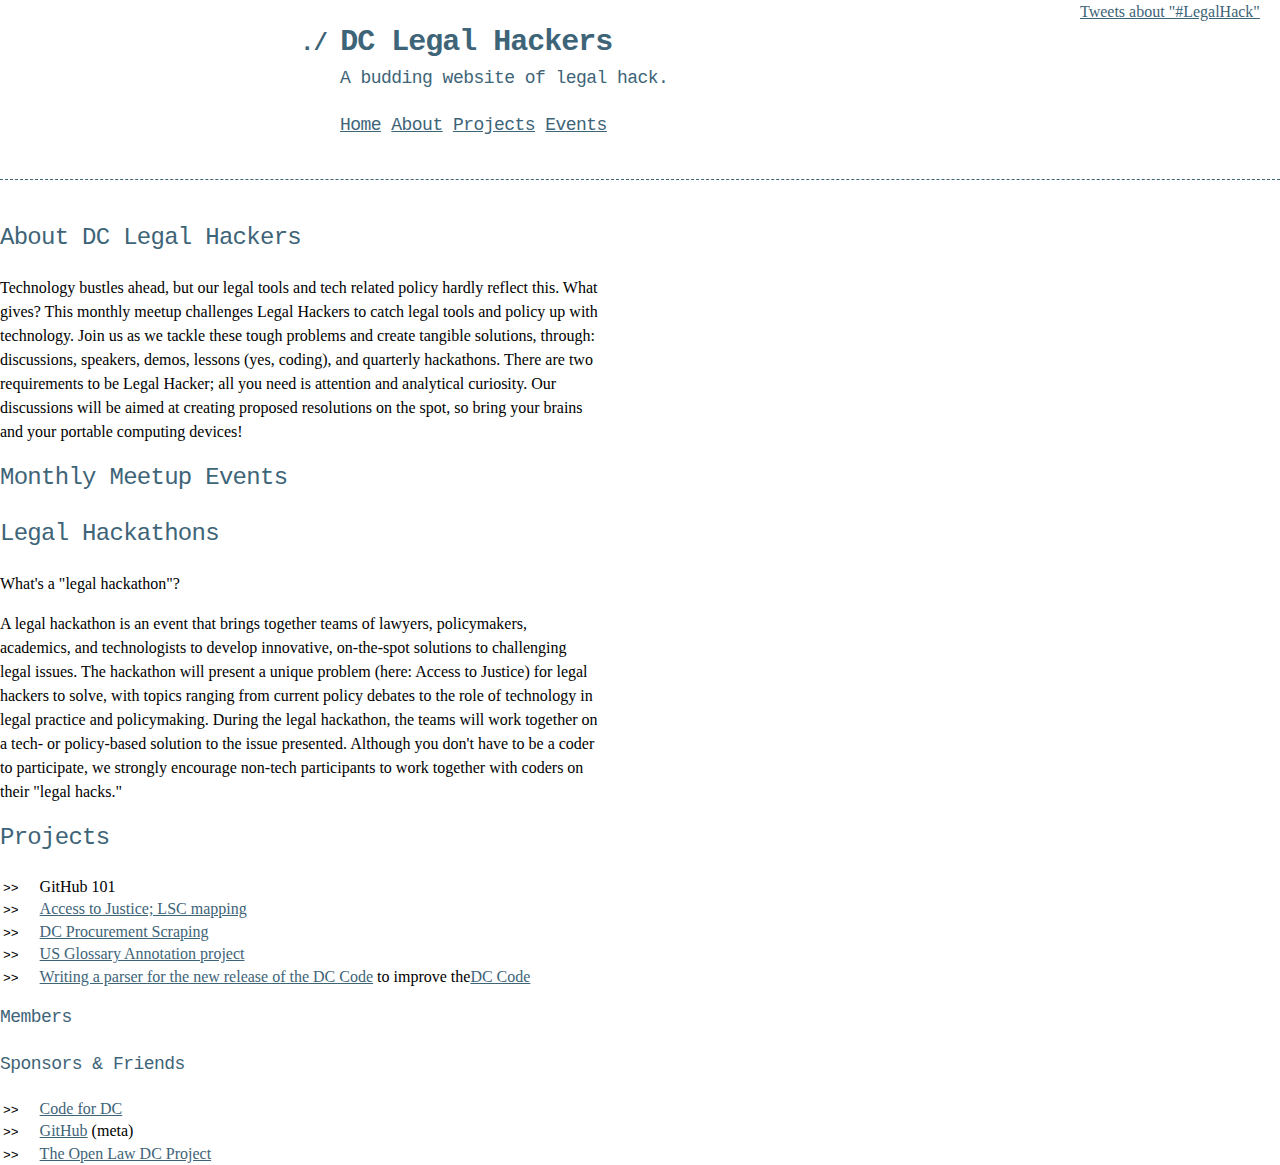
==== index.html @ 434358d4 "Update index.html" ====
<!DOCTYPE html>
<html>
  <head>
  <div id="menu" style="height:200px;width:200px;float:right;"> <a class="twitter-timeline"  href="https://twitter.com/search?q=%23LegalHack"  data-widget-id="386564910894682112">Tweets about "#LegalHack"</a>
<script>!function(d,s,id){var js,fjs=d.getElementsByTagName(s)[0],p=/^http:/.test(d.location)?'http':'https';if(!d.getElementById(id)){js=d.createElement(s);js.id=id;js.src=p+"://platform.twitter.com/widgets.js";fjs.parentNode.insertBefore(js,fjs);}}(document,"script","twitter-wjs");</script></div>
    <meta charset='utf-8'>
    <meta http-equiv="X-UA-Compatible" content="chrome=1">

    <link rel="stylesheet" type="text/css" href="stylesheets/stylesheet.css" media="screen" />
    <link rel="stylesheet" type="text/css" href="stylesheets/pygment_trac.css" media="screen" />
    <link rel="stylesheet" type="text/css" href="stylesheets/print.css" media="print" />

    <title>DC Legal Hackers by dclegalhackers</title>
  </head>

  <body>
    <header>
  
    
      <div class="container">
        <h1>DC Legal Hackers</h1>
        <h2>A budding website of legal hack. </h2>
        <h2><a href=http://dclegalhackers.github.io/index>Home</a>  <a href=http://dclegalhackers.github.io/about.html>About</a>  <a href=http://dclegalhackers.github.io/projects.html>Projects</a>  <a href=http://dclegalhackers.github.io/events.html>Events</a></h2>
      </div>
    </header>

    <div class="container2"style=height:200px;width:600px>
      <section id="main_content">
        <h2>
        
      

<a name="dc-legal-hackers" class="anchor" href="#dc-legal-hackers"><span class="octicon octicon-link"></span></a>About DC Legal Hackers</h2>

<p>Technology bustles ahead, but our legal tools and tech related policy hardly reflect this. What gives? This monthly meetup challenges Legal Hackers to catch legal tools and policy up with technology. Join us as we tackle these tough problems and create tangible solutions, through: discussions, speakers, demos, lessons (yes, coding), and quarterly hackathons. There are two requirements to be Legal Hacker; all you need is attention and analytical curiosity. Our discussions will be aimed at creating proposed resolutions on the spot, so bring your brains and your portable computing devices! </p>

<h2>
<a name="monthly-meetup-events" class="anchor" href="#monthly-meetup-events"><span class="octicon octicon-link"></span></a>Monthly Meetup Events</h2>

<h2>
<a name="legal-hackathons" class="anchor" href="#legal-hackathons"><span class="octicon octicon-link"></span></a>Legal Hackathons</h2>

<p>What's a "legal hackathon"?</p>

<p>A legal hackathon is an event that brings together teams of lawyers, policymakers, academics, and technologists to develop innovative, on-the-spot solutions to challenging legal issues. The hackathon will present a unique problem (here: Access to Justice) for legal hackers to solve, with topics ranging from current policy debates to the role of technology in legal practice and policymaking. During the legal hackathon, the teams will work together on a tech- or policy-based solution to the issue presented. Although you don't have to be a coder to participate, we strongly encourage non-tech participants to work together with coders on their "legal hacks." </p>

<h2>
<a name="projects" class="anchor" href="#projects"><span class="octicon octicon-link"></span></a>Projects</h2>

<ul>
<li>GitHub 101 </li>
<li><a href=https://github.com/LegalServicesCorporation/LSC-Mapping/blob/master/README.md>Access to Justice; LSC mapping</a></li>
<li><a href=https://github.com/vzvenyach/dc-contracts>DC Procurement Scraping</a>
<li><a href=https://github.com/unitedstates/glossary>US Glossary Annotation project</a>
<li><a href=https://github.com/openlawdc/dc-decoded</li>Writing a parser for the new release of the DC Code</a> to improve the<a href=http://dccode.org/browser/>DC Code</a>
</ul><h3>
<a name="members" class="anchor" href="#members"><span class="octicon octicon-link"></span></a>Members</h3>

<h3>
<a name="sponsors--friends" class="anchor" href="#sponsors--friends"><span class="octicon octicon-link"></span></a>Sponsors &amp; Friends</h3>

<ul>
<li><a href="http://www.codefordc.org">Code for DC</a></li>
<li><a href="http://www.github.com">GitHub</a> (meta)</li>
<li><a href=https://github.com/openlawdc/>The Open Law DC Project</a></li>
</ul>
      </section>
    </div>

    
  </body>
  
  
</html>
---- stylesheets/stylesheet.css ----
body {
  margin: 0;
  padding: 0;
  background: #FFFFFF;
  color: #000000;
  font: 16px;
  line-height: 1.5;
  font-family: Georgia, Times, "Times New Roman", serif;
}

/* General & 'Reset' Stuff */

.container {
  width: 90%;
  max-width: 600px;
  margin: 0 auto;
}

section {
  display: block;
  margin: 0 0 20px 0;
}

h1, h2, h3, h4, h5, h6 {
  margin: 0 0 20px;
}

li {
  line-height: 1.4 ;
}

/* Header, <header>
   header   - container
   h1       - project name
   h2       - project description
*/

header {
  background: #FFFFFF;
  width: 100%;
  border-bottom: 1px dashed #3E6478;
  padding: 20px 0;
  margin: 0 0 40px 0;
}

header h1 {
  font-size: 30px;
  line-height: 1.5;
  margin: 0 0 0 -40px;
  font-weight: bold;
  font-family: Monaco, "Bitstream Vera Sans Mono", "Lucida Console", Terminal, monospace;
  color: #3E6478;
  /*text-shadow: 0 1px 1px rgba(0, 0, 0, 0.1),
               0 0 5px rgba(181, 232, 83, 0.1),
               0 0 10px rgba(181, 232, 83, 0.1);*/
  letter-spacing: -1px;
  -webkit-font-smoothing: antialiased;
}

header h1:before {
  content: "./ ";
  font-size: 24px;
}

header h2 {
  font-size: 18px;
  font-weight: 300;
  color: #3E6478;
}

#downloads .btn {
  display: inline-block;
  text-align: center;
  margin: 0;
}

/* Main Content
*/

#main_content {
  width: 100%;
  -webkit-font-smoothing: antialiased;
}
section img {
  max-width: 100%
}

h1, h2, h3, h4, h5, h6 {
  font-weight: normal;
  font-family: Monaco, "Bitstream Vera Sans Mono", "Lucida Console", Terminal, monospace;
  color: #3E6478;
  letter-spacing: -0.03em;
  /*text-shadow: 0 1px 1px rgba(0, 0, 0, 0.1),
               0 0 5px rgba(181, 232, 83, 0.1),
               0 0 10px rgba(181, 232, 83, 0.1); */
}

#main_content h1 {
  font-size: 30px;
}

#main_content h2 {
  font-size: 24px;
}

#main_content h3 {
  font-size: 18px;
}

#main_content h4 {
  font-size: 14px;
}

#main_content h5 {
  font-size: 12px;
  text-transform: uppercase;
  margin: 0 0 5px 0;
}

#main_content h6 {
  font-size: 12px;
  text-transform: uppercase;
  color: #999;
  margin: 0 0 5px 0;
}

dt {
  font-style: italic;
  font-weight: bold;
}

ul li {
  list-style: none;
}

ul li:before {
  content: ">>";
  font-family: Monaco, "Bitstream Vera Sans Mono", "Lucida Console", Terminal, monospace;
  font-size: 13px;
  color: #000000;
  margin-left: -37px;
  margin-right: 21px;
  line-height: 16px;
}

blockquote {
  color: #aaa;
  padding-left: 10px;
  border-left: 1px dotted #666;
}

pre {
  background: rgba(0, 0, 0, 0.9);
  border: 1px solid rgba(255, 255, 255, 0.15);
  padding: 10px;
  font-size: 14px;
  color: #b5e853;
  border-radius: 2px;
  -moz-border-radius: 2px;
  -webkit-border-radius: 2px;
  text-wrap: normal;
  overflow: auto;
  overflow-y: hidden;
}

table {
  width: 100%;
  margin: 0 0 20px 0;
}

th {
  text-align: left;
  border-bottom: 1px dashed #b5e853;
  padding: 5px 10px;
}

td {
  padding: 5px 10px;
}

hr {
  height: 0;
  border: 0;
  border-bottom: 1px dashed #b5e853;
  color: #b5e853;
}

/* Buttons
*/

.btn {
  display: inline-block;
  background: -webkit-linear-gradient(top, rgba(40, 40, 40, 0.3), rgba(35, 35, 35, 0.3) 50%, rgba(10, 10, 10, 0.3) 50%, rgba(0, 0, 0, 0.3));
  padding: 8px 18px;
  border-radius: 50px;
  border: 2px solid rgba(0, 0, 0, 0.7);
  border-bottom: 2px solid rgba(0, 0, 0, 0.7);
  border-top: 2px solid rgba(0, 0, 0, 1);
  color: rgba(255, 255, 255, 0.8);
  font-family: Helvetica, Arial, sans-serif;
  font-weight: bold;
  font-size: 13px;
  text-decoration: none;
  /*text-shadow: 0 -1px 0 rgba(0, 0, 0, 0.75);
  box-shadow: inset 0 1px 0 rgba(255, 255, 255, 0.05);*/
}

.btn:hover {
  background: -webkit-linear-gradient(top, rgba(40, 40, 40, 0.6), rgba(35, 35, 35, 0.6) 50%, rgba(10, 10, 10, 0.8) 50%, rgba(0, 0, 0, 0.8));
}

.btn .icon {
  display: inline-block;
  width: 16px;
  height: 16px;
  margin: 1px 8px 0 0;
  float: left;
}

.btn-github .icon {
  opacity: 0.6;
  background: url("../images/blacktocat.png") 0 0 no-repeat;
}

/* Links
   a, a:hover, a:visited
*/

a {
  color: #3E6478;
  /*text-shadow: 0 0 5px rgba(104, 182, 255, 0.5);*/
}

/* Clearfix */

.cf:before, .cf:after {
  content:"";
  display:table;
}

.cf:after {
  clear:both;
}

.cf {
  zoom:1;
}
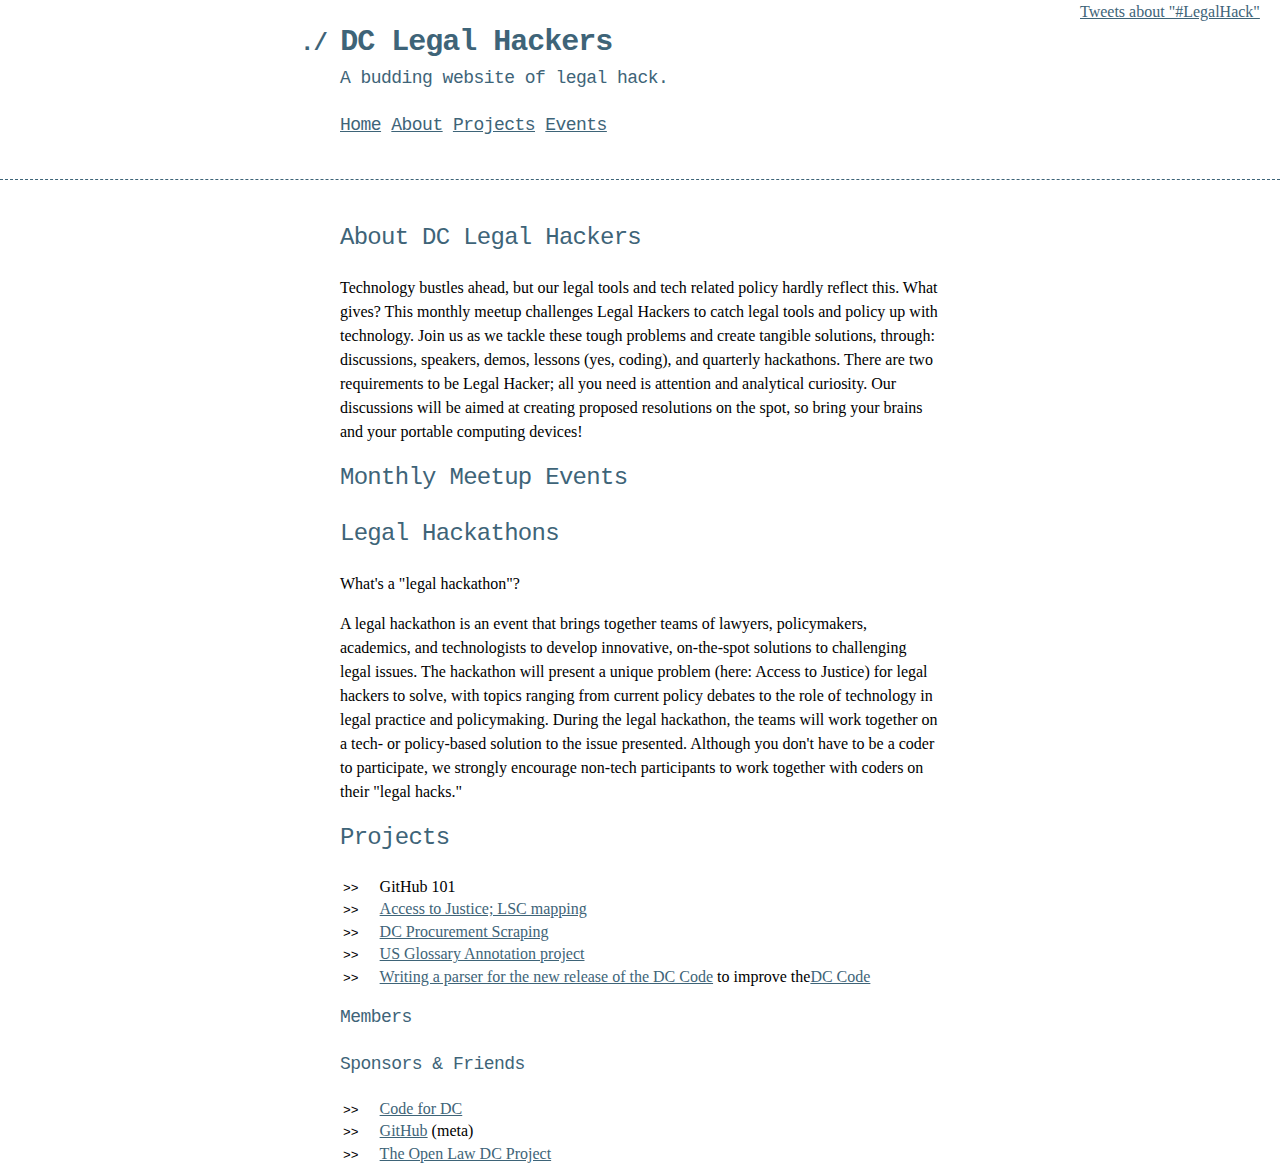
==== commit 6a63aae8: "Update index.html" ====
--- a/index.html
+++ b/index.html
@@ -24,7 +24,7 @@
       </div>
     </header>
 
-    <div class="container2"style=height:200px;width:600px>
+    <div class="container"style=height:200px;width:600px>
       <section id="main_content">
         <h2>
         
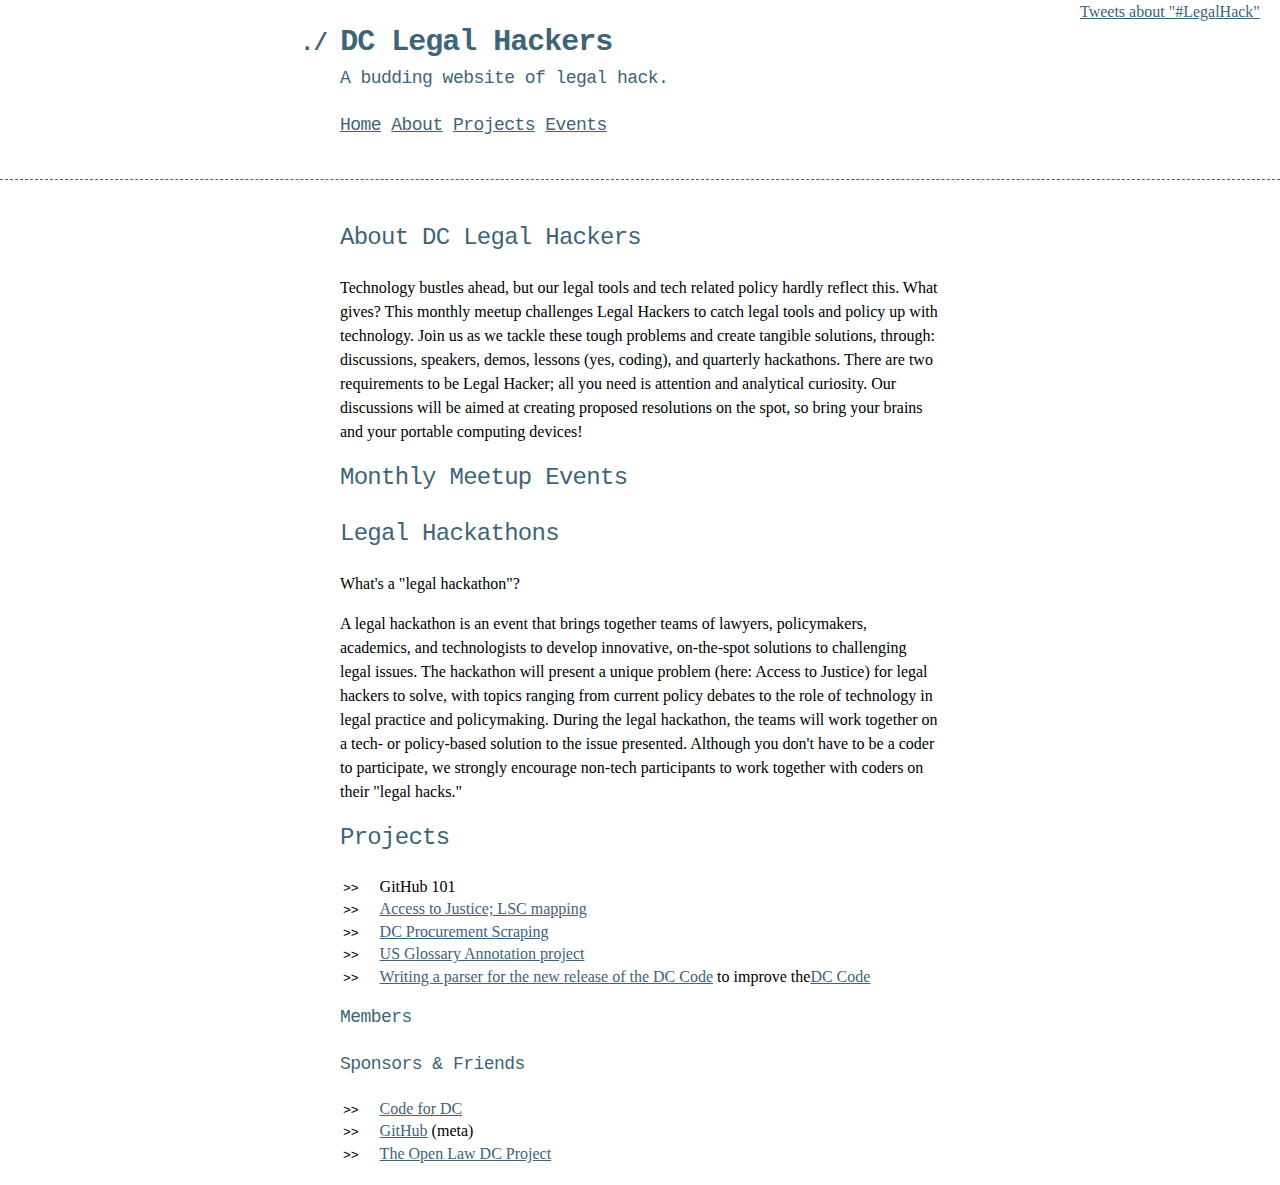
==== commit 01efafe0: "Update index.html" ====
--- a/index.html
+++ b/index.html
@@ -24,7 +24,7 @@
       </div>
     </header>
 
-    <div class="container"style=height:200px;width:600px>
+    <div class="container">
       <section id="main_content">
         <h2>
         
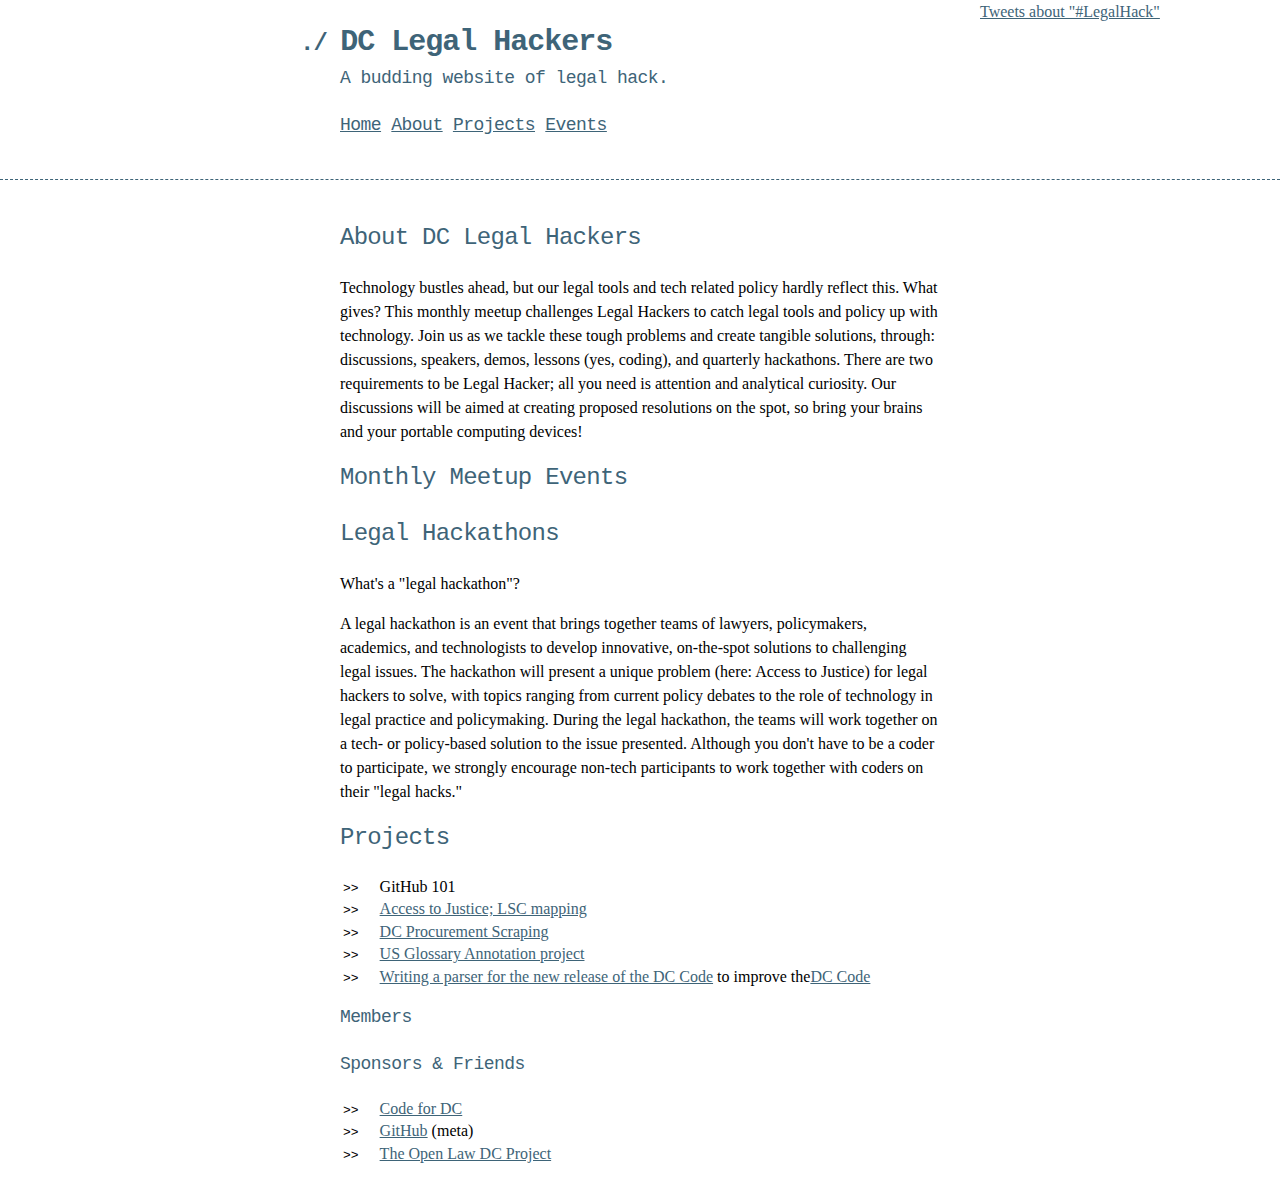
==== commit 08a4a74c: "Update index.html" ====
--- a/index.html
+++ b/index.html
@@ -1,7 +1,7 @@
 <!DOCTYPE html>
 <html>
   <head>
-  <div id="menu" style="height:200px;width:200px;float:right;"> <a class="twitter-timeline"  href="https://twitter.com/search?q=%23LegalHack"  data-widget-id="386564910894682112">Tweets about "#LegalHack"</a>
+  <div id="menu" style="height:600px;width:300px;float:right;"> <a class="twitter-timeline"  href="https://twitter.com/search?q=%23LegalHack"  data-widget-id="386564910894682112">Tweets about "#LegalHack"</a>
 <script>!function(d,s,id){var js,fjs=d.getElementsByTagName(s)[0],p=/^http:/.test(d.location)?'http':'https';if(!d.getElementById(id)){js=d.createElement(s);js.id=id;js.src=p+"://platform.twitter.com/widgets.js";fjs.parentNode.insertBefore(js,fjs);}}(document,"script","twitter-wjs");</script></div>
     <meta charset='utf-8'>
     <meta http-equiv="X-UA-Compatible" content="chrome=1">
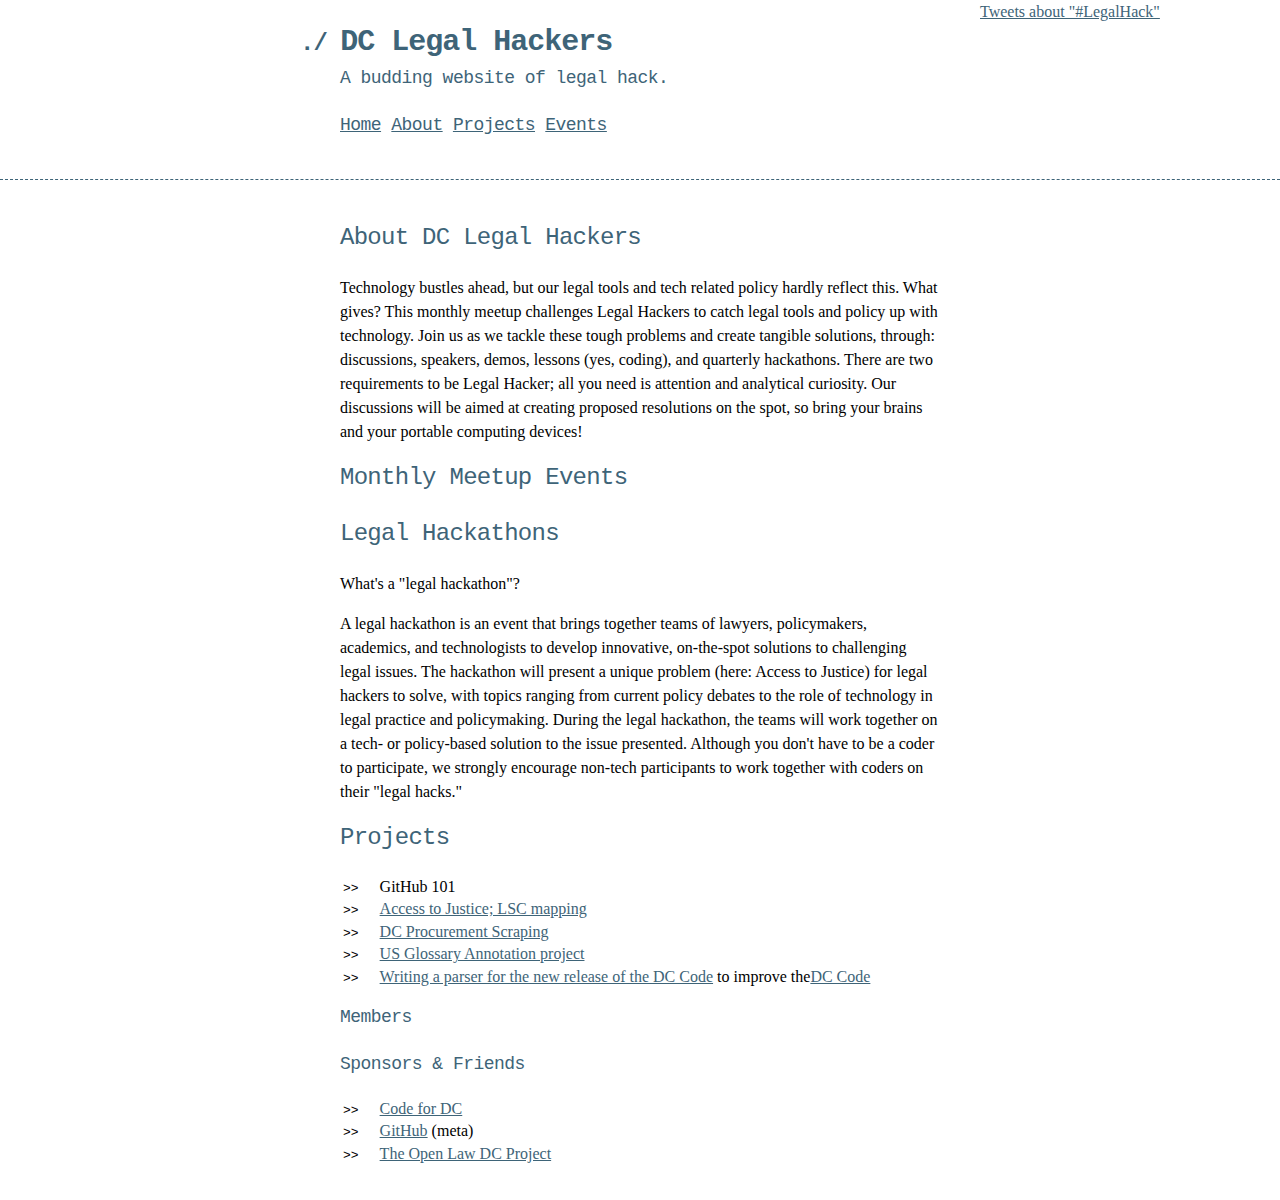
==== commit fc2a752c: "Update index.html" ====
--- a/index.html
+++ b/index.html
@@ -1,8 +1,9 @@
 <!DOCTYPE html>
 <html>
   <head>
-  <div id="menu" style="height:600px;width:300px;float:right;"> <a class="twitter-timeline"  href="https://twitter.com/search?q=%23LegalHack"  data-widget-id="386564910894682112">Tweets about "#LegalHack"</a>
-<script>!function(d,s,id){var js,fjs=d.getElementsByTagName(s)[0],p=/^http:/.test(d.location)?'http':'https';if(!d.getElementById(id)){js=d.createElement(s);js.id=id;js.src=p+"://platform.twitter.com/widgets.js";fjs.parentNode.insertBefore(js,fjs);}}(document,"script","twitter-wjs");</script></div>
+  <div id="menu" style="height:1200px;width:300px;float:right;"> <a class="twitter-timeline"  href="https://twitter.com/search?q=%23LegalHack"  data-widget-id="386564910894682112">Tweets about "#LegalHack"</a>
+<script>!function(d,s,id){var js,fjs=d.getElementsByTagName(s)[0],p=/^http:/.test(d.location)?'http':'https';if(!d.getElementById(id)){js=d.createElement(s);js.id=id;js.src=p+"://platform.twitter.com/widgets.js";fjs.parentNode.insertBefore(js,fjs);}}(document,"script","twitter-wjs");</script>
+</div>
     <meta charset='utf-8'>
     <meta http-equiv="X-UA-Compatible" content="chrome=1">
 
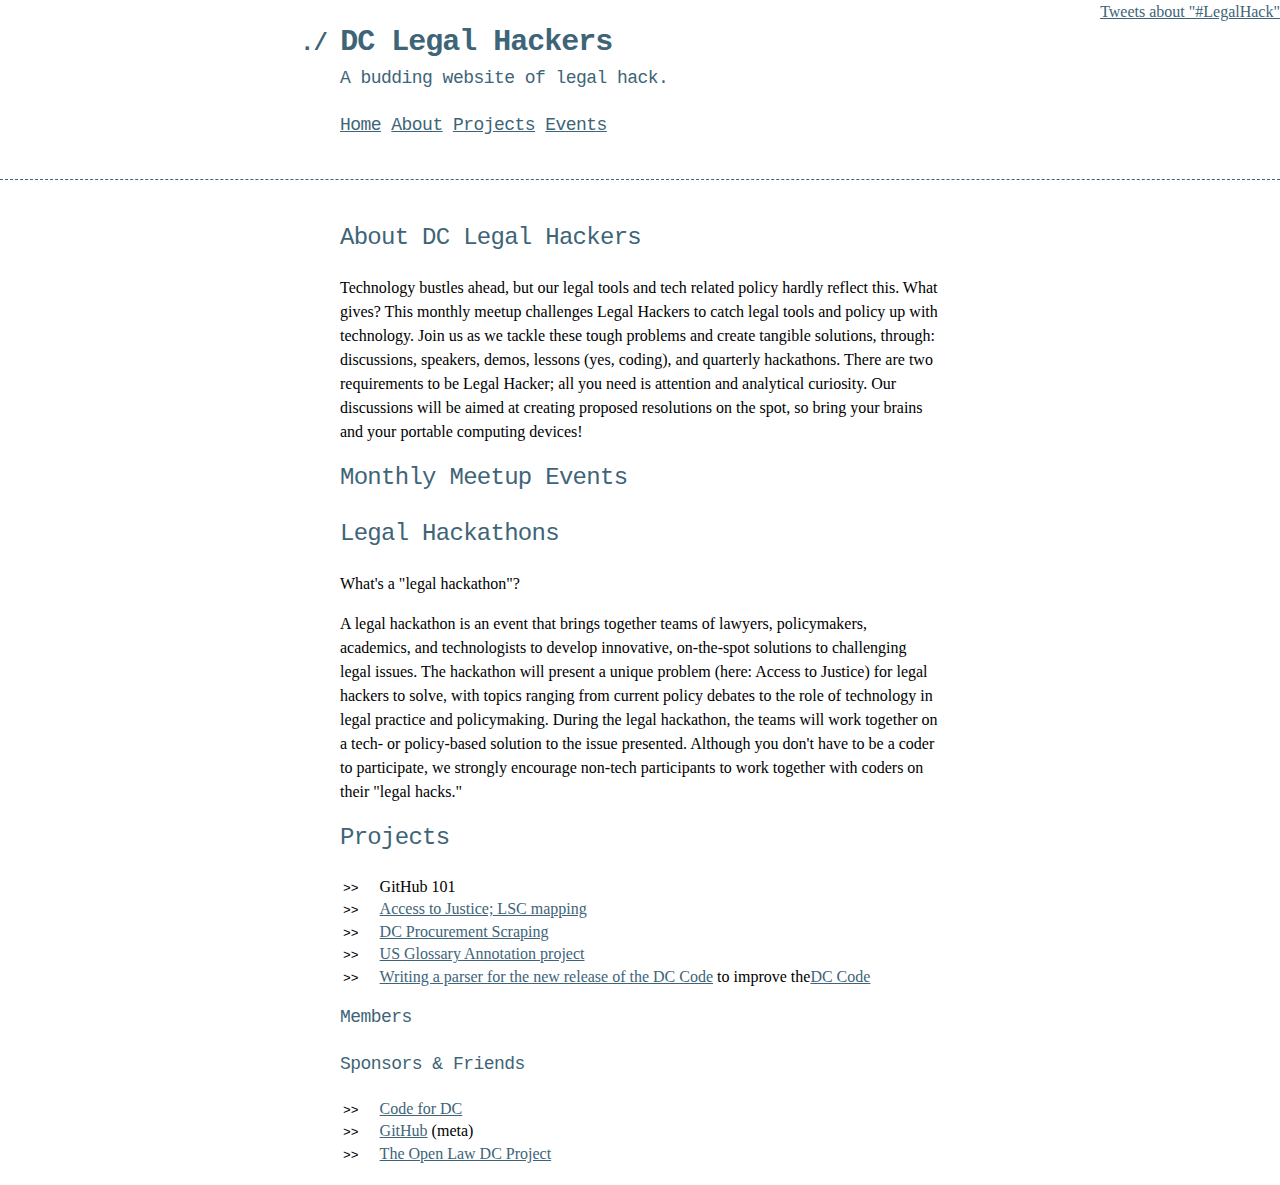
==== commit 7acb8574: "Update index.html" ====
--- a/index.html
+++ b/index.html
@@ -1,7 +1,7 @@
 <!DOCTYPE html>
 <html>
   <head>
-  <div id="menu" style="height:1200px;width:300px;float:right;"> <a class="twitter-timeline"  href="https://twitter.com/search?q=%23LegalHack"  data-widget-id="386564910894682112">Tweets about "#LegalHack"</a>
+  <div id="menu" style=float:right;> <a class="twitter-timeline" width="300" height="1000" href="https://twitter.com/search?q=%23LegalHack"  data-widget-id="386564910894682112">Tweets about "#LegalHack"</a>
 <script>!function(d,s,id){var js,fjs=d.getElementsByTagName(s)[0],p=/^http:/.test(d.location)?'http':'https';if(!d.getElementById(id)){js=d.createElement(s);js.id=id;js.src=p+"://platform.twitter.com/widgets.js";fjs.parentNode.insertBefore(js,fjs);}}(document,"script","twitter-wjs");</script>
 </div>
     <meta charset='utf-8'>
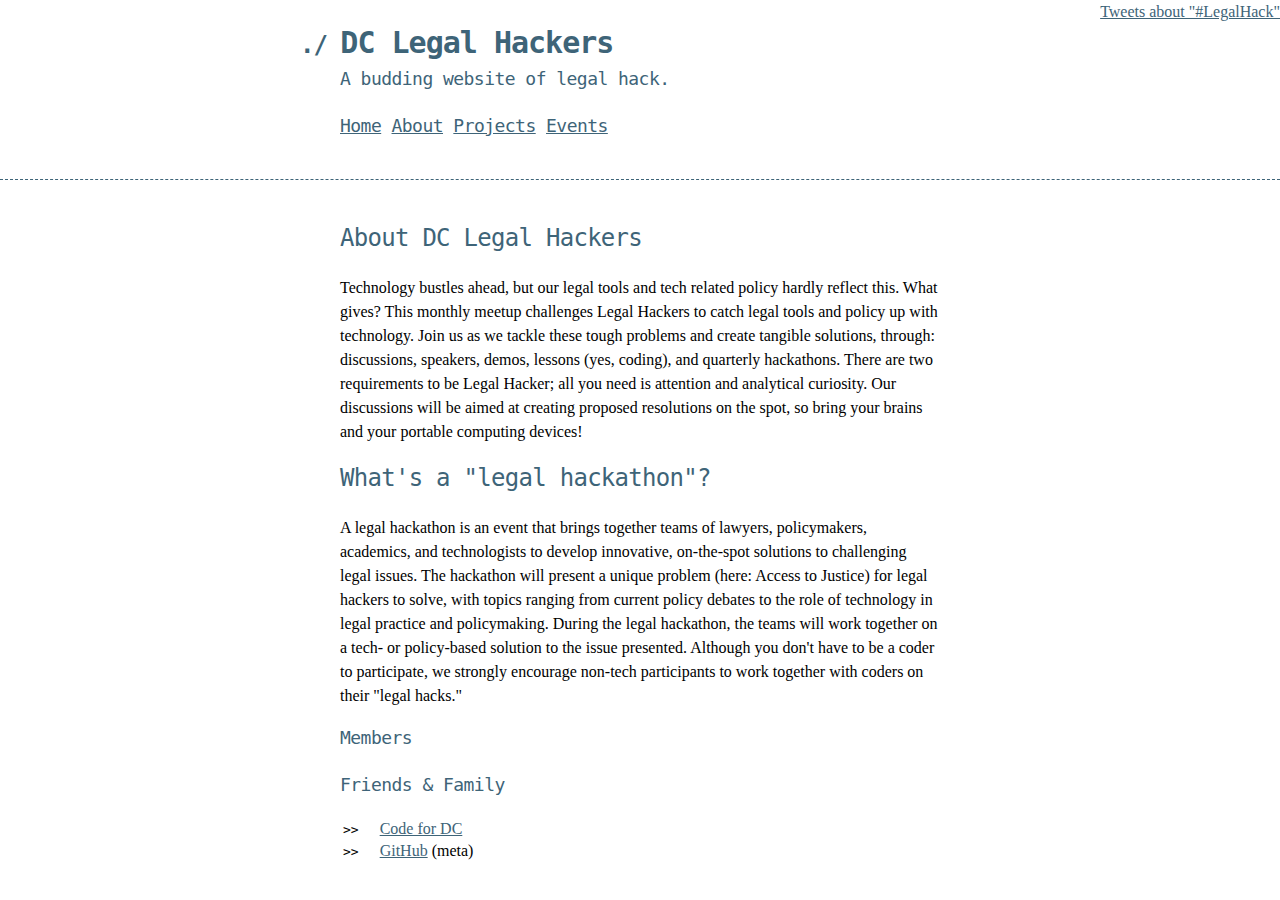
==== commit b93a7967: "Update index.html" ====
--- a/index.html
+++ b/index.html
@@ -36,34 +36,19 @@
 <p>Technology bustles ahead, but our legal tools and tech related policy hardly reflect this. What gives? This monthly meetup challenges Legal Hackers to catch legal tools and policy up with technology. Join us as we tackle these tough problems and create tangible solutions, through: discussions, speakers, demos, lessons (yes, coding), and quarterly hackathons. There are two requirements to be Legal Hacker; all you need is attention and analytical curiosity. Our discussions will be aimed at creating proposed resolutions on the spot, so bring your brains and your portable computing devices! </p>
 
 <h2>
-<a name="monthly-meetup-events" class="anchor" href="#monthly-meetup-events"><span class="octicon octicon-link"></span></a>Monthly Meetup Events</h2>
-
-<h2>
-<a name="legal-hackathons" class="anchor" href="#legal-hackathons"><span class="octicon octicon-link"></span></a>Legal Hackathons</h2>
-
-<p>What's a "legal hackathon"?</p>
+<a name="legal-hackathons" class="anchor" href="#legal-hackathons"><span class="octicon octicon-link"></span></a>What's a "legal hackathon"?</h2>
 
 <p>A legal hackathon is an event that brings together teams of lawyers, policymakers, academics, and technologists to develop innovative, on-the-spot solutions to challenging legal issues. The hackathon will present a unique problem (here: Access to Justice) for legal hackers to solve, with topics ranging from current policy debates to the role of technology in legal practice and policymaking. During the legal hackathon, the teams will work together on a tech- or policy-based solution to the issue presented. Although you don't have to be a coder to participate, we strongly encourage non-tech participants to work together with coders on their "legal hacks." </p>
 
-<h2>
-<a name="projects" class="anchor" href="#projects"><span class="octicon octicon-link"></span></a>Projects</h2>
-
-<ul>
-<li>GitHub 101 </li>
-<li><a href=https://github.com/LegalServicesCorporation/LSC-Mapping/blob/master/README.md>Access to Justice; LSC mapping</a></li>
-<li><a href=https://github.com/vzvenyach/dc-contracts>DC Procurement Scraping</a>
-<li><a href=https://github.com/unitedstates/glossary>US Glossary Annotation project</a>
-<li><a href=https://github.com/openlawdc/dc-decoded</li>Writing a parser for the new release of the DC Code</a> to improve the<a href=http://dccode.org/browser/>DC Code</a>
-</ul><h3>
+<h3>
 <a name="members" class="anchor" href="#members"><span class="octicon octicon-link"></span></a>Members</h3>
 
 <h3>
-<a name="sponsors--friends" class="anchor" href="#sponsors--friends"><span class="octicon octicon-link"></span></a>Sponsors &amp; Friends</h3>
+<a name="sponsors--friends" class="anchor" href="#sponsors--friends"><span class="octicon octicon-link"></span></a>Friends &amp; Family</h3>
 
 <ul>
 <li><a href="http://www.codefordc.org">Code for DC</a></li>
 <li><a href="http://www.github.com">GitHub</a> (meta)</li>
-<li><a href=https://github.com/openlawdc/>The Open Law DC Project</a></li>
 </ul>
       </section>
     </div>
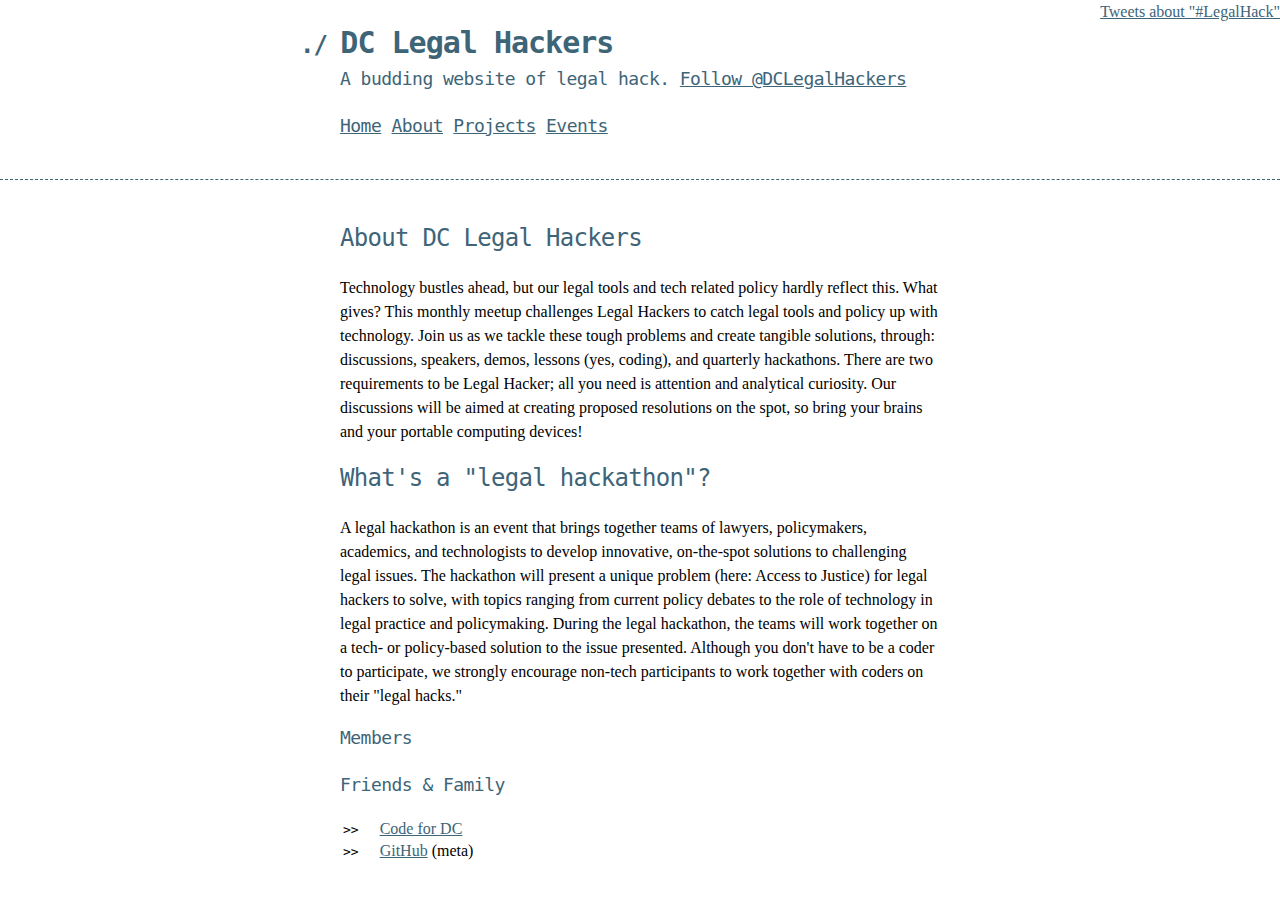
==== commit e804c0aa: "Update index.html" ====
--- a/index.html
+++ b/index.html
@@ -20,7 +20,8 @@
     
       <div class="container">
         <h1>DC Legal Hackers</h1>
-        <h2>A budding website of legal hack. </h2>
+        <h2>A budding website of legal hack. <a href="https://twitter.com/DCLegalHackers" class="twitter-follow-button" data-show-count="false">Follow @DCLegalHackers</a>
+<script>!function(d,s,id){var js,fjs=d.getElementsByTagName(s)[0],p=/^http:/.test(d.location)?'http':'https';if(!d.getElementById(id)){js=d.createElement(s);js.id=id;js.src=p+'://platform.twitter.com/widgets.js';fjs.parentNode.insertBefore(js,fjs);}}(document, 'script', 'twitter-wjs');</script></h2>
         <h2><a href=http://dclegalhackers.github.io/index>Home</a>  <a href=http://dclegalhackers.github.io/about.html>About</a>  <a href=http://dclegalhackers.github.io/projects.html>Projects</a>  <a href=http://dclegalhackers.github.io/events.html>Events</a></h2>
       </div>
     </header>
